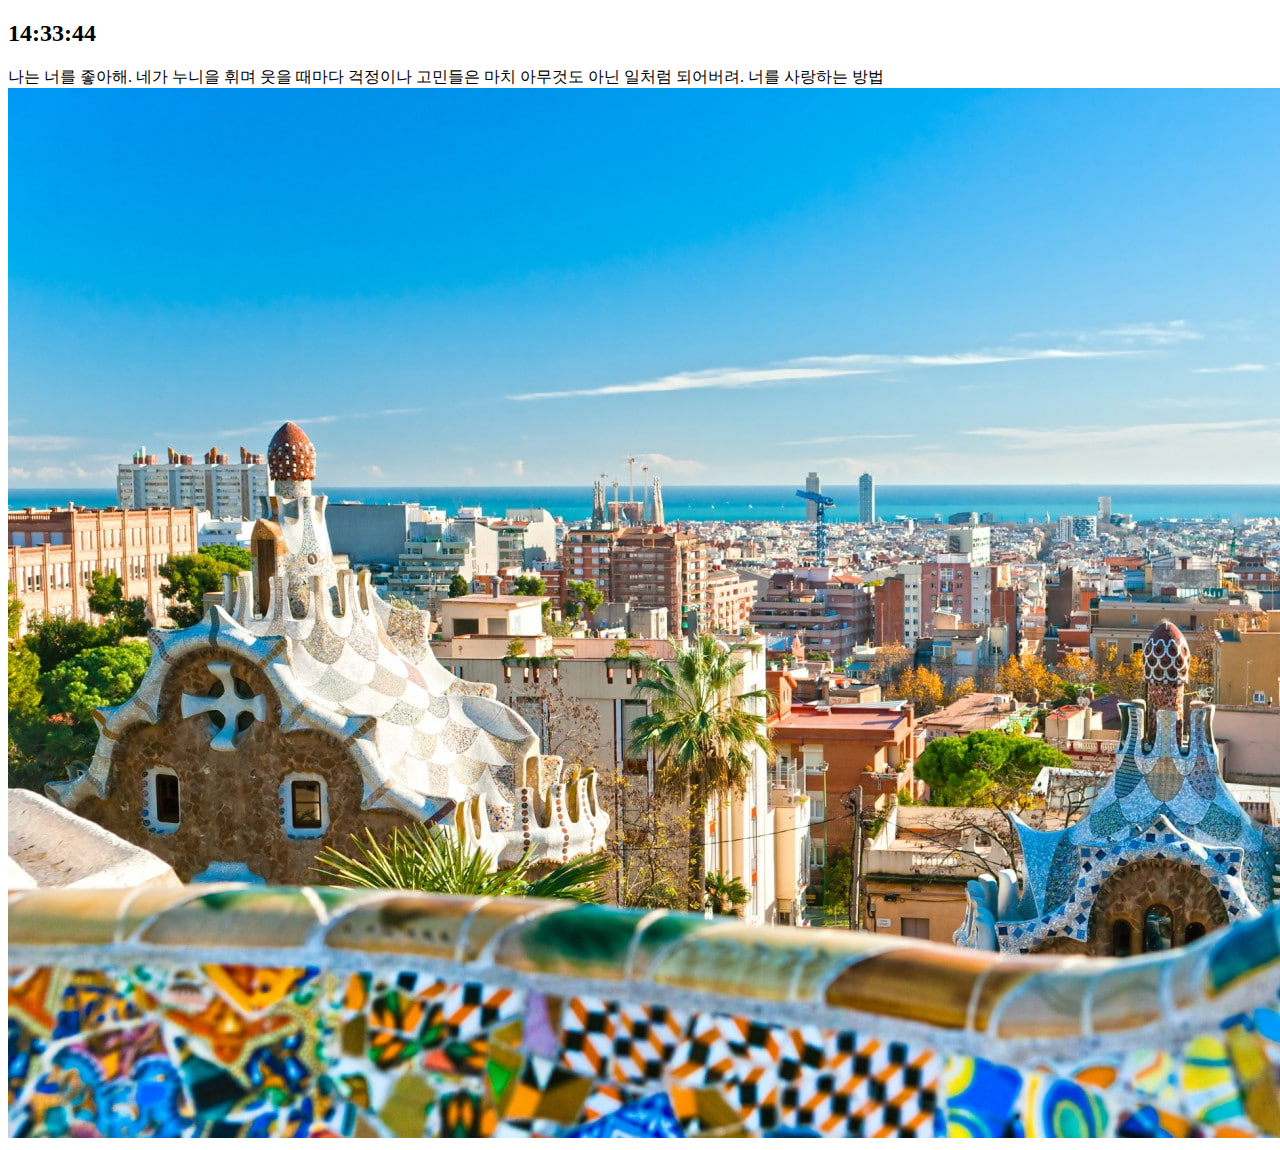
==== nomad8/index.html @ da9d76bb "20250207home" ====
<!DOCTYPE html>
<html lang="en">
<head>
  <meta charset="UTF-8">
  <meta name="viewport" content="width=device-width, initial-scale=1.0">
  <title>Momentum App</title>
  <!-- <style>
    #quote span:first-child{
      background-color: aqua;
    }
    #quote span:last-child{
      background-color: rebeccapurple;
    }
    </style> -->
    <link rel="stylesheet" href="css/style.css">

</head>
<body>
  
  <form id="login-form"  class="hidden" >
    <input required maxlength="15" type="text"
     placeholder="what is your name?">
    <button>Log In</button>
  </form>
  <h2 id="clock">00:00:00</h2>
  <h1 id="greeting" class="hidden"></h1>
  <div id="quote">
    <span>ddd</span>
    <span>ddd</span>
  </div>
  
  <script src="js/clock.js"></script>
  <script src="js/quotes.js"></script>
  <script src="js/greetings.js"></script>
  <script src="js/background.js"></script>
</body>
</html>
---- nomad8/css/style.css ----
.hidden {
  display : none;
}
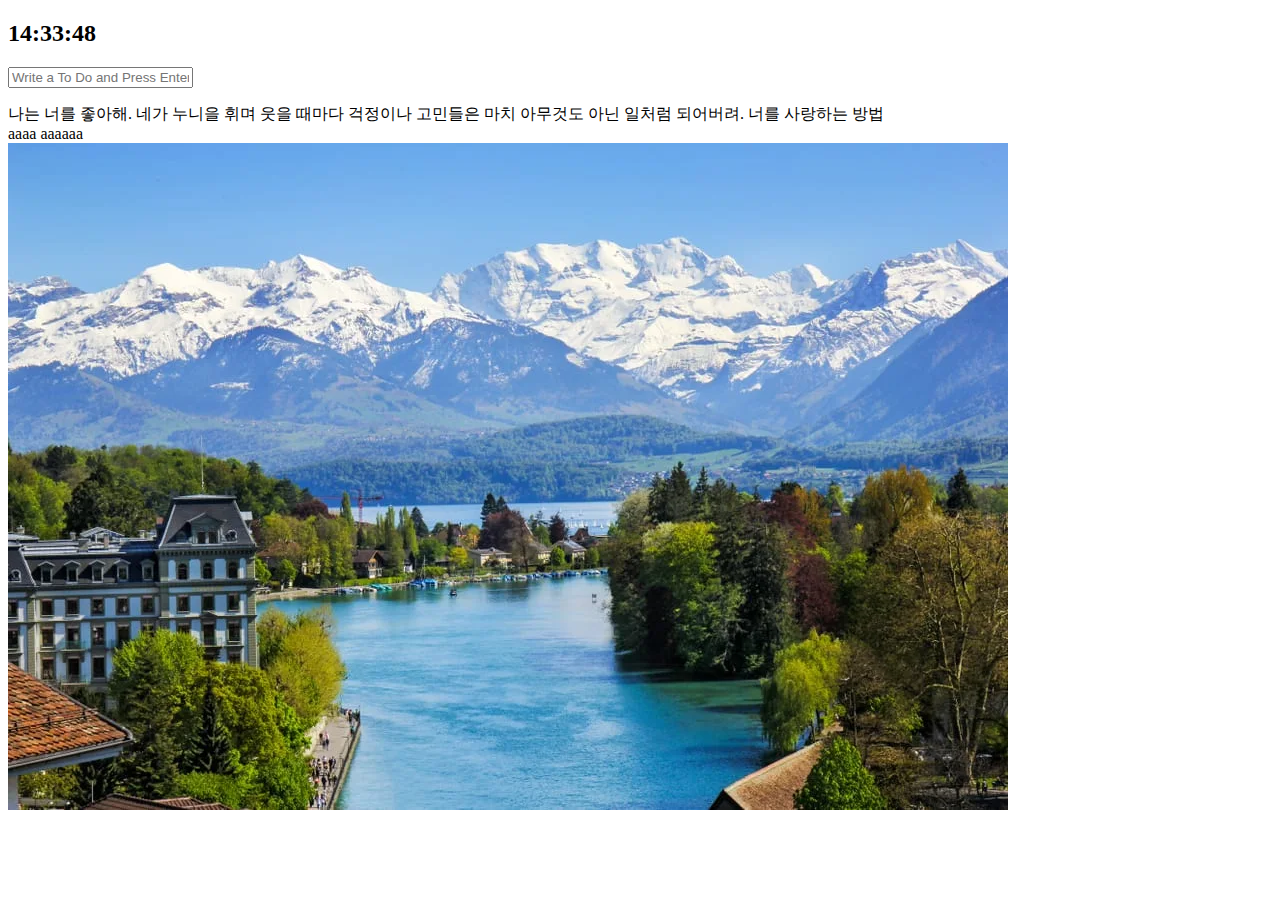
==== commit adbafdcc: "lastone" ====
--- a/nomad8/index.html
+++ b/nomad8/index.html
@@ -24,14 +24,23 @@
   </form>
   <h2 id="clock">00:00:00</h2>
   <h1 id="greeting" class="hidden"></h1>
+  <form  id="todo-form">
+    <input type="text" placeholder="Write a To Do and Press Enter" required>
+  </form>
+  <ul id="todo-list"></ul>
   <div id="quote">
     <span>ddd</span>
     <span>ddd</span>
   </div>
-  
+  <div id="weather">
+    <span>aaaa</span>
+    <span>aaaaaa</span>
+  </div>
   <script src="js/clock.js"></script>
   <script src="js/quotes.js"></script>
   <script src="js/greetings.js"></script>
   <script src="js/background.js"></script>
+  <script src="js/todo.js"></script>
+  <script src="js/weather.js"></script>
 </body>
 </html>